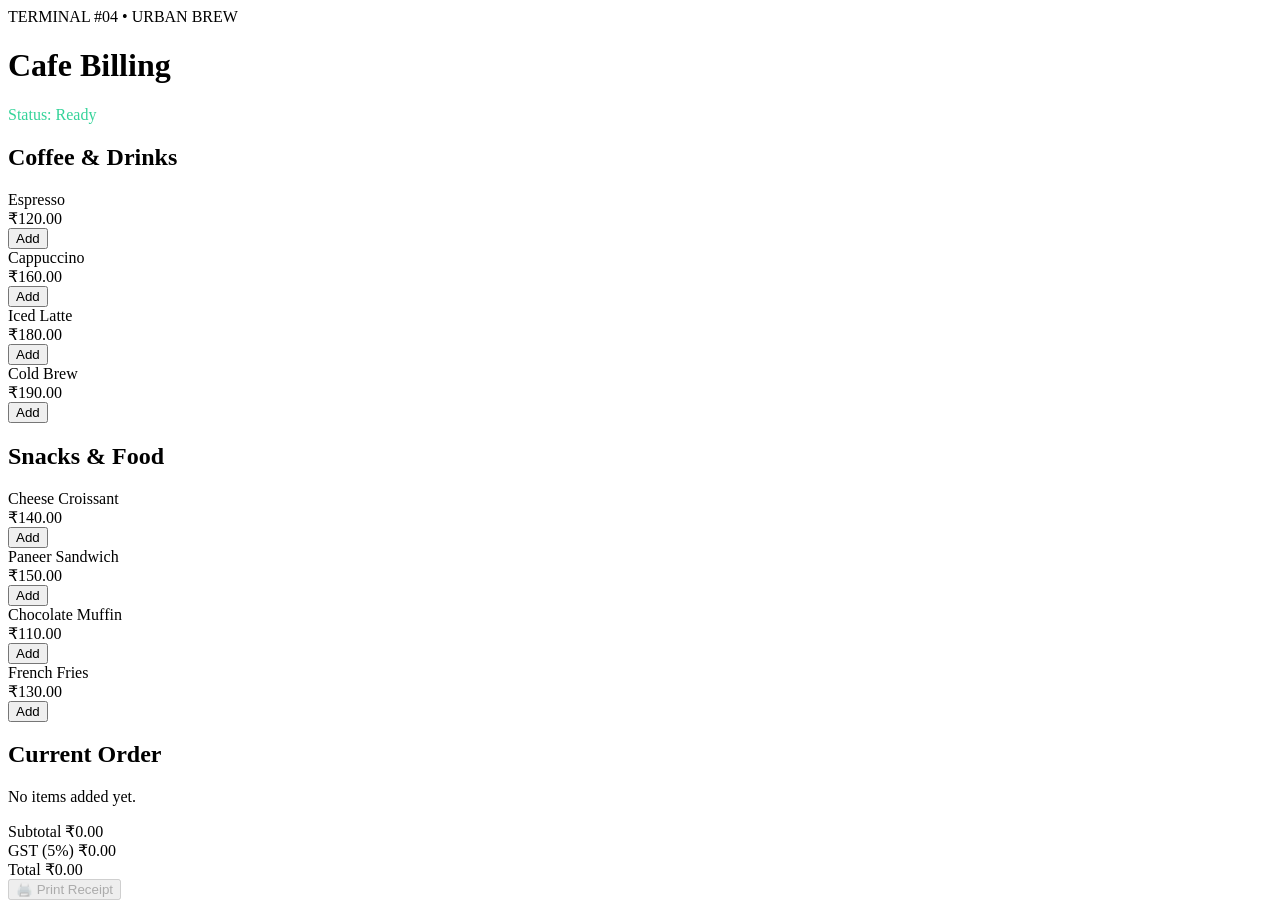
==== billing.html @ c46602fe "Add initial HTML and configuration files for cafe billing system" ====
<!DOCTYPE html>
<html lang="en">
<head>
  <meta charset="UTF-8" />
  <meta name="viewport" content="width=device-width, initial-scale=1.0" />
  <title>Urban Brew Cafe – Billing</title>
  <link rel="preconnect" href="https://fonts.googleapis.com" />
  <link rel="preconnect" href="https://fonts.gstatic.com" crossorigin />
  <link href="https://fonts.googleapis.com/css2?family=Courier+Prime:ital,wght@0,400;0,700;1,400&family=Plus+Jakarta+Sans:wght@400;500;600;700&family=Space+Mono:ital,wght@0,400;0,700;1,400&display=swap" rel="stylesheet" />
  <link rel="stylesheet" href="billing.css" />
</head>
<body>

<div class="pos-app-container">
  <div class="ambient-glow-mesh ambient-amber" aria-hidden="true"></div>
  <div class="ambient-glow-mesh ambient-indigo" aria-hidden="true"></div>

  <header class="pos-header">
    <div class="pos-brand">
      <div class="terminal-badge">
        <span class="pulse-indicator" id="pulse-indicator"></span>
        <span>TERMINAL #04 &bull; URBAN BREW</span>
      </div>
      <h1 class="pos-title">Cafe Billing</h1>
    </div>
    <div class="header-status-pill">
      <span id="header-status">Status: Ready</span>
    </div>
  </header>

  <main class="pos-workspace">
    <div class="menu-section">
      <h2 class="category-title">Coffee & Drinks</h2>
      <div class="menu-grid" id="drinks-grid"></div>
      <h2 class="category-title">Snacks & Food</h2>
      <div class="menu-grid" id="food-grid"></div>
    </div>

    <div class="billing-section">
      <h2>Current Order</h2>
      <div class="cart-list" id="cart-items">
        <p class="empty-cart-msg">No items added yet.</p>
      </div>
      <div class="summary">
        <div class="summary-row">
          <span>Subtotal</span>
          <span id="subtotal">₹0.00</span>
        </div>
        <div class="summary-row">
          <span>GST (5%)</span>
          <span id="tax">₹0.00</span>
        </div>
        <div class="summary-row total">
          <span>Total</span>
          <span id="total">₹0.00</span>
        </div>
        <button class="btn-checkout" id="print-receipt-btn">🖨️ Print Receipt</button>
      </div>
    </div>
  </main>
</div>

<script src="billing.js"></script>
</body>
</html>
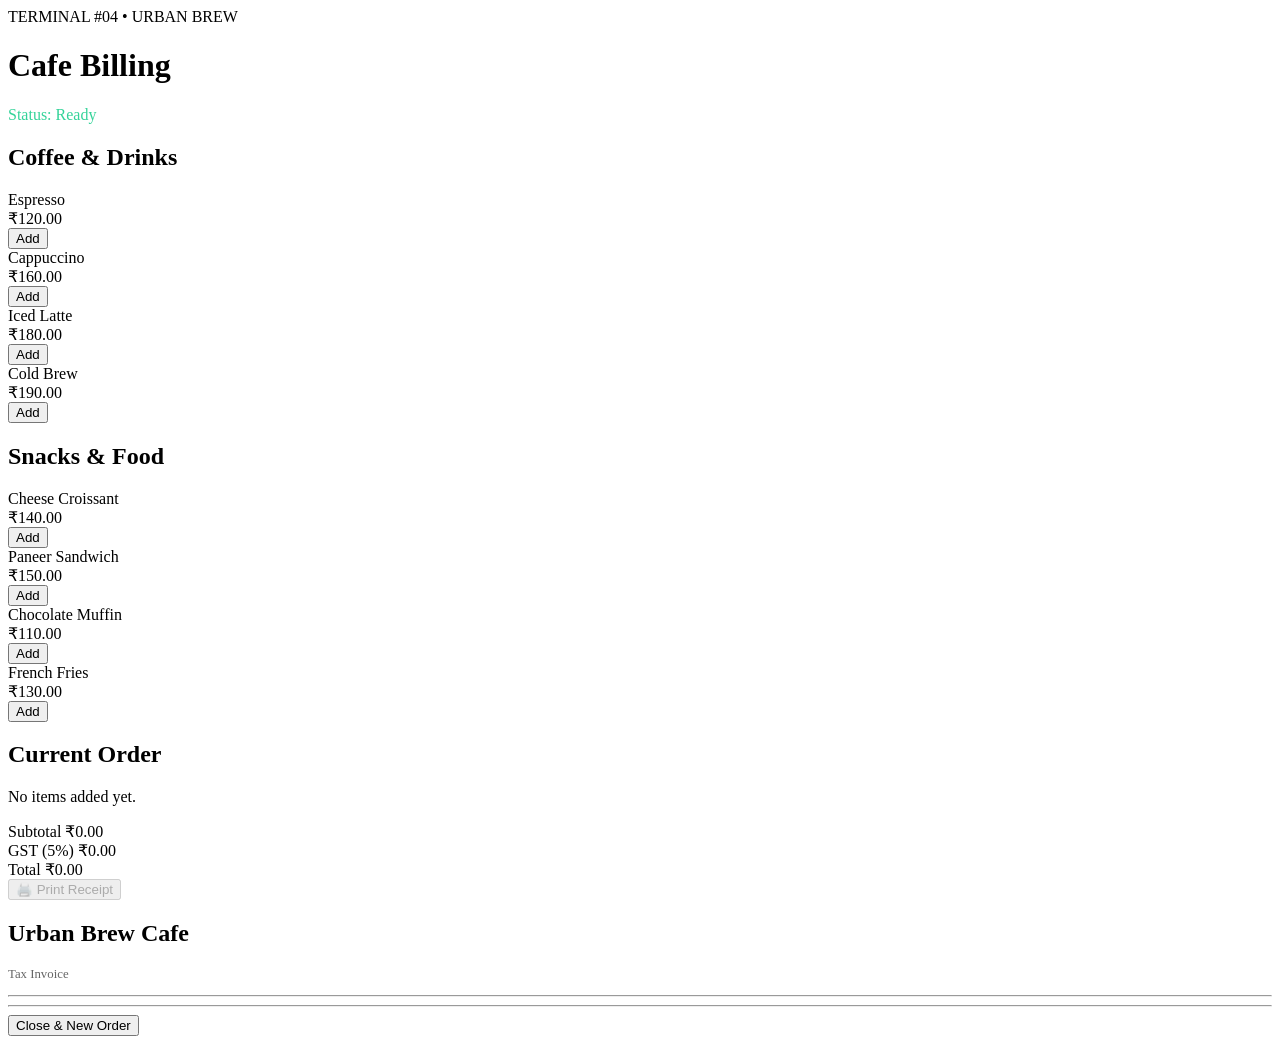
==== commit a400fddc: "Remove demo and index HTML files" ====
--- a/billing.html
+++ b/billing.html
@@ -12,9 +12,6 @@
 <body>
 
 <div class="pos-app-container">
-  <div class="ambient-glow-mesh ambient-amber" aria-hidden="true"></div>
-  <div class="ambient-glow-mesh ambient-indigo" aria-hidden="true"></div>
-
   <header class="pos-header">
     <div class="pos-brand">
       <div class="terminal-badge">
@@ -29,18 +26,22 @@
   </header>
 
   <main class="pos-workspace">
+    <!-- Menu Section -->
     <div class="menu-section">
       <h2 class="category-title">Coffee & Drinks</h2>
       <div class="menu-grid" id="drinks-grid"></div>
+
       <h2 class="category-title">Snacks & Food</h2>
       <div class="menu-grid" id="food-grid"></div>
     </div>
 
+    <!-- Billing / Cart Section -->
     <div class="billing-section">
       <h2>Current Order</h2>
       <div class="cart-list" id="cart-items">
         <p class="empty-cart-msg">No items added yet.</p>
       </div>
+
       <div class="summary">
         <div class="summary-row">
           <span>Subtotal</span>
@@ -54,12 +55,24 @@
           <span>Total</span>
           <span id="total">₹0.00</span>
         </div>
-        <button class="btn-checkout" id="print-receipt-btn">🖨️ Print Receipt</button>
+        <button class="btn-checkout" id="print-receipt-btn" onclick="printReceipt()">🖨️ Print Receipt</button>
       </div>
     </div>
   </main>
 </div>
 
+<!-- Receipt Modal -->
+<div class="modal" id="receipt-modal">
+  <div class="receipt-box">
+    <h2>Urban Brew Cafe</h2>
+    <p style="font-size: 0.8rem; color: #666;">Tax Invoice</p>
+    <hr style="margin: 0.5rem 0;" />
+    <div class="receipt-details" id="receipt-content"></div>
+    <hr style="margin: 0.5rem 0;" />
+    <button class="btn-close" onclick="closeModal()">Close & New Order</button>
+  </div>
+</div>
+
 <script src="billing.js"></script>
 </body>
 </html>
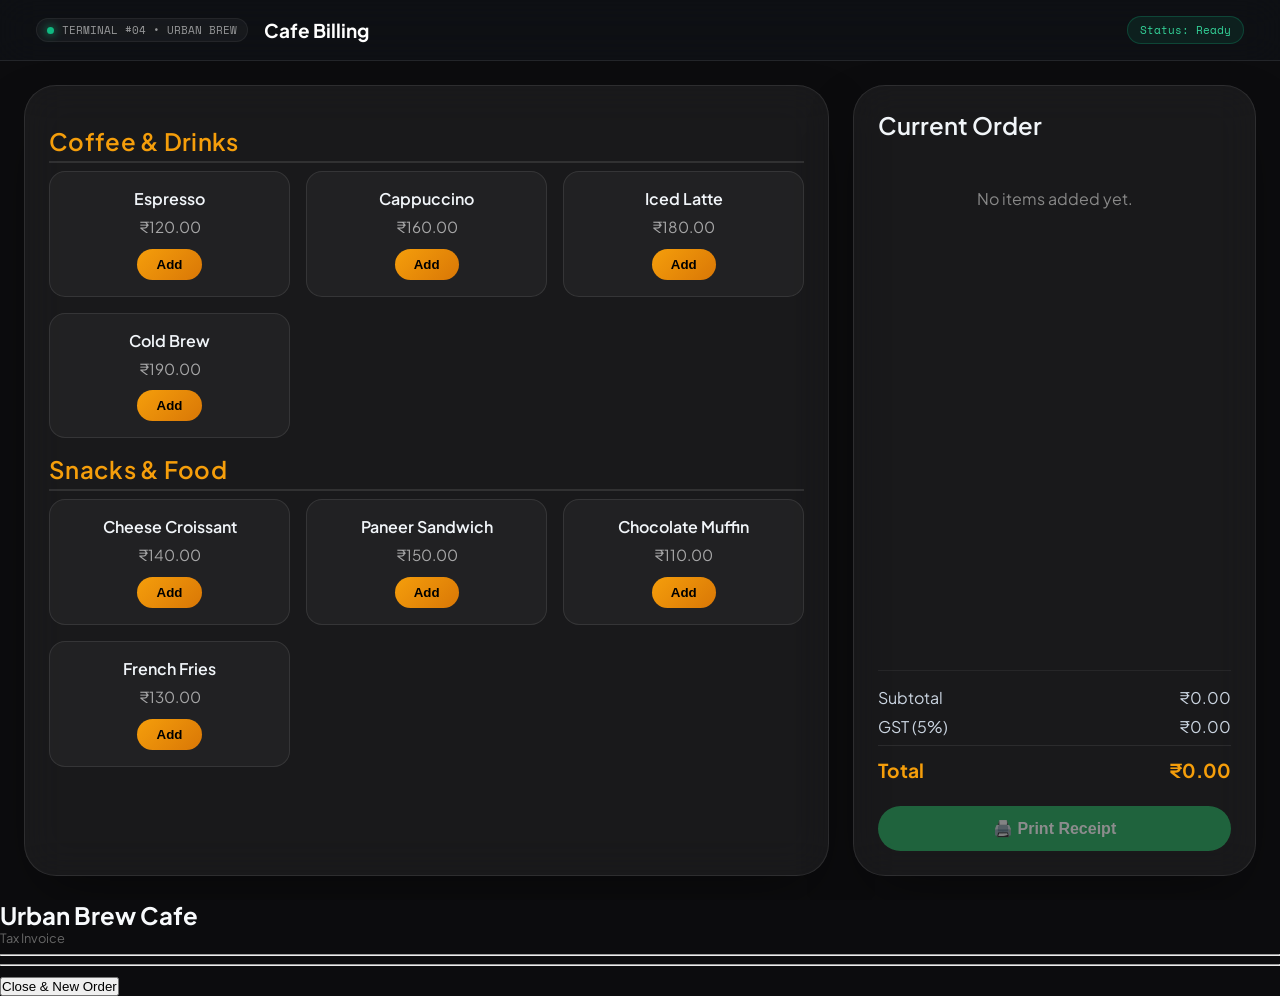
==== commit 07c7d9dc: "Add menu items with images and prices to the drinks and food sections" ====
--- a/billing.html
+++ b/billing.html
@@ -29,10 +29,61 @@
     <!-- Menu Section -->
     <div class="menu-section">
       <h2 class="category-title">Coffee & Drinks</h2>
-      <div class="menu-grid" id="drinks-grid"></div>
+      <div class="menu-grid" id="drinks-grid">
+        <!-- Static items with images -->
+        <div class="menu-card">
+          <img src="https://images.unsplash.com/photo-1510591509098-f4fdc6d0ff04?w=400&auto=format&fit=crop&q=80" alt="Espresso">
+          <div class="item-name">Espresso</div>
+          <div class="item-price">₹120.00</div>
+          <button class="btn-add" onclick="addToCart(1)">Add to Order</button>
+        </div>
+        <div class="menu-card">
+          <img src="https://images.unsplash.com/photo-1572442388796-11668a67e53d?w=400&auto=format&fit=crop&q=80" alt="Cappuccino">
+          <div class="item-name">Cappuccino</div>
+          <div class="item-price">₹160.00</div>
+          <button class="btn-add" onclick="addToCart(2)">Add to Order</button>
+        </div>
+        <div class="menu-card">
+          <img src="https://images.unsplash.com/photo-1517701604599-bb29b565090c?w=400&auto=format&fit=crop&q=80" alt="Iced Latte">
+          <div class="item-name">Iced Latte</div>
+          <div class="item-price">₹180.00</div>
+          <button class="btn-add" onclick="addToCart(3)">Add to Order</button>
+        </div>
+        <div class="menu-card">
+          <img src="https://images.unsplash.com/photo-1517701550927-30cf4ba1dba5?w=400&auto=format&fit=crop&q=80" alt="Cold Brew">
+          <div class="item-name">Cold Brew</div>
+          <div class="item-price">₹190.00</div>
+          <button class="btn-add" onclick="addToCart(4)">Add to Order</button>
+        </div>
+      </div>
 
       <h2 class="category-title">Snacks & Food</h2>
-      <div class="menu-grid" id="food-grid"></div>
+      <div class="menu-grid" id="food-grid">
+        <div class="menu-card">
+          <img src="https://images.unsplash.com/photo-1555507036-ab1f4038808a?w=400&auto=format&fit=crop&q=80" alt="Cheese Croissant">
+          <div class="item-name">Cheese Croissant</div>
+          <div class="item-price">₹140.00</div>
+          <button class="btn-add" onclick="addToCart(5)">Add to Order</button>
+        </div>
+        <div class="menu-card">
+          <img src="https://images.unsplash.com/photo-1528735602780-2552fd46c7af?w=400&auto=format&fit=crop&q=80" alt="Paneer Sandwich">
+          <div class="item-name">Paneer Sandwich</div>
+          <div class="item-price">₹150.00</div>
+          <button class="btn-add" onclick="addToCart(6)">Add to Order</button>
+        </div>
+        <div class="menu-card">
+          <img src="https://images.unsplash.com/photo-1607958996333-41aef7caefaa?w=400&auto=format&fit=crop&q=80" alt="Chocolate Muffin">
+          <div class="item-name">Chocolate Muffin</div>
+          <div class="item-price">₹110.00</div>
+          <button class="btn-add" onclick="addToCart(7)">Add to Order</button>
+        </div>
+        <div class="menu-card">
+          <img src="https://images.unsplash.com/photo-1573080496219-bb080dd4f877?w=400&auto=format&fit=crop&q=80" alt="French Fries">
+          <div class="item-name">French Fries</div>
+          <div class="item-price">₹130.00</div>
+          <button class="btn-add" onclick="addToCart(8)">Add to Order</button>
+        </div>
+      </div>
     </div>
 
     <!-- Billing / Cart Section -->
--- a/billing.css
+++ b/billing.css
@@ -0,0 +1,327 @@
+/* ===== DARK GLASS THEME – Billing Page ===== */
+:root {
+  --bg-deep: #0c0c0e;
+  --glass-bg-card: rgba(255, 255, 255, 0.055);
+  --glass-border: rgba(255, 255, 255, 0.09);
+  --glass-border-highlight: rgba(255, 255, 255, 0.18);
+  --glass-blur: blur(20px);
+  --accent-amber: #f59e0b;
+  --font-sans: 'Plus Jakarta Sans', sans-serif;
+  --font-mono: 'Space Mono', monospace;
+}
+
+* {
+  box-sizing: border-box;
+  margin: 0;
+  padding: 0;
+}
+
+html,
+body {
+  width: 100%;
+  min-height: 100%;
+  background-color: var(--bg-deep);
+  color: #f8fafc;
+  font-family: var(--font-sans);
+  overflow-x: hidden;
+}
+
+/* ===== APP CONTAINER ===== */
+.pos-app-container {
+  min-height: 100vh;
+  display: flex;
+  flex-direction: column;
+  background-color: var(--bg-deep);
+  position: relative;
+  overflow: hidden;
+}
+
+/* ===== AMBIENT GLOW ===== */
+.ambient-glow-mesh {
+  position: absolute;
+  border-radius: 9999px;
+  pointer-events: none;
+  z-index: 0;
+  filter: blur(130px);
+}
+.ambient-amber {
+  top: -100px;
+  left: 20%;
+  width: 580px;
+  height: 580px;
+  background: radial-gradient(circle, rgba(245, 158, 11, 0.16) 0%, transparent 70%);
+}
+.ambient-indigo {
+  bottom: -80px;
+  right: 20%;
+  width: 600px;
+  height: 600px;
+  background: radial-gradient(circle, rgba(99, 102, 241, 0.14) 0%, transparent 70%);
+}
+
+/* ===== HEADER ===== */
+.pos-header {
+  position: relative;
+  display: flex;
+  align-items: center;
+  justify-content: space-between;
+  padding: 16px 36px;
+  background: rgba(18, 20, 26, 0.55);
+  backdrop-filter: var(--glass-blur);
+  -webkit-backdrop-filter: var(--glass-blur);
+  border-bottom: 1px solid var(--glass-border);
+  z-index: 40;
+  flex-wrap: wrap;
+  gap: 8px;
+}
+.pos-brand {
+  display: flex;
+  align-items: center;
+  gap: 16px;
+  flex-wrap: wrap;
+}
+.terminal-badge {
+  display: inline-flex;
+  align-items: center;
+  gap: 8px;
+  font-family: var(--font-mono);
+  font-size: 10.5px;
+  color: rgba(255, 255, 255, 0.55);
+  background: rgba(255, 255, 255, 0.04);
+  padding: 3px 10px;
+  border-radius: 99px;
+  border: 1px solid rgba(255, 255, 255, 0.06);
+}
+.pulse-indicator {
+  width: 7px;
+  height: 7px;
+  border-radius: 50%;
+  background-color: #10b981;
+  box-shadow: 0 0 10px #10b981;
+  transition: background-color 0.3s, box-shadow 0.3s;
+}
+.pulse-indicator.printing {
+  background-color: var(--accent-amber);
+  box-shadow: 0 0 14px var(--accent-amber);
+  animation: pulse-amber 0.5s infinite alternate;
+}
+@keyframes pulse-amber {
+  0% { opacity: 0.4; transform: scale(0.8); }
+  100% { opacity: 1; transform: scale(1.2); }
+}
+.pos-title {
+  font-size: 19px;
+  font-weight: 700;
+  color: #ffffff;
+}
+.header-status-pill {
+  font-family: var(--font-mono);
+  font-size: 11px;
+  color: #34d399;
+  background: rgba(16, 185, 129, 0.1);
+  border: 1px solid rgba(16, 185, 129, 0.25);
+  padding: 5px 12px;
+  border-radius: 99px;
+  white-space: nowrap;
+}
+
+/* ===== WORKSPACE ===== */
+.pos-workspace {
+  position: relative;
+  flex: 1;
+  display: grid;
+  grid-template-columns: 2fr 1fr;
+  gap: 1.5rem;
+  padding: 1.5rem;
+  z-index: 10;
+  overflow: hidden;
+}
+
+/* ===== MENU SECTION ===== */
+.menu-section {
+  background: var(--glass-bg-card);
+  backdrop-filter: var(--glass-blur);
+  -webkit-backdrop-filter: var(--glass-blur);
+  border: 1px solid var(--glass-border);
+  border-radius: 32px;
+  padding: 1.5rem;
+  box-shadow: 0 25px 60px -20px rgba(0, 0, 0, 0.5);
+  overflow-y: auto;
+}
+.category-title {
+  margin: 1rem 0 0.5rem 0;
+  color: var(--accent-amber);
+  border-bottom: 2px solid rgba(255, 255, 255, 0.1);
+  padding-bottom: 0.3rem;
+  font-weight: 600;
+  letter-spacing: 0.3px;
+}
+.menu-grid {
+  display: grid;
+  grid-template-columns: repeat(auto-fill, minmax(180px, 1fr));
+  gap: 1rem;
+  margin-top: 0.5rem;
+}
+.menu-card {
+  background: rgba(255, 255, 255, 0.04);
+  border: 1px solid var(--glass-border);
+  border-radius: 16px;
+  padding: 1rem;
+  text-align: center;
+  transition: transform 0.2s, box-shadow 0.2s, background 0.2s;
+}
+.menu-card:hover {
+  transform: translateY(-2px);
+  background: rgba(255, 255, 255, 0.08);
+  box-shadow: 0 4px 20px rgba(0, 0, 0, 0.3);
+}
+.item-name {
+  font-weight: 600;
+  margin-bottom: 0.5rem;
+  color: #f1f5f9;
+}
+.item-price {
+  color: rgba(255, 255, 255, 0.6);
+  font-size: 0.95rem;
+  margin-bottom: 0.8rem;
+}
+.btn-add {
+  background: linear-gradient(135deg, #f59e0b 0%, #d97706 100%);
+  color: #000;
+  border: none;
+  padding: 0.5rem 1.2rem;
+  border-radius: 99px;
+  cursor: pointer;
+  font-weight: 700;
+  transition: transform 0.15s, filter 0.2s;
+}
+.btn-add:hover {
+  transform: scale(1.04);
+  filter: brightness(1.1);
+}
+
+/* ===== BILLING SECTION ===== */
+.billing-section {
+  background: var(--glass-bg-card);
+  backdrop-filter: var(--glass-blur);
+  -webkit-backdrop-filter: var(--glass-blur);
+  border: 1px solid var(--glass-border);
+  border-radius: 32px;
+  padding: 1.5rem;
+  box-shadow: 0 25px 60px -20px rgba(0, 0, 0, 0.5);
+  display: flex;
+  flex-direction: column;
+}
+.billing-section h2 {
+  color: #f1f5f9;
+  font-weight: 600;
+  margin-bottom: 0.5rem;
+}
+.cart-list {
+  flex: 1;
+  overflow-y: auto;
+  margin-top: 0.5rem;
+  border-bottom: 1px solid rgba(255, 255, 255, 0.06);
+  padding-bottom: 0.5rem;
+}
+.empty-cart-msg {
+  color: #888;
+  text-align: center;
+  margin-top: 2rem;
+}
+.cart-item {
+  display: flex;
+  justify-content: space-between;
+  align-items: center;
+  margin-bottom: 0.8rem;
+  color: #e2e8f0;
+}
+.cart-item-info strong {
+  display: block;
+}
+.cart-item-info small {
+  color: #94a3b8;
+}
+.qty-controls button {
+  background: rgba(255, 255, 255, 0.08);
+  border: 1px solid rgba(255, 255, 255, 0.1);
+  width: 28px;
+  height: 28px;
+  border-radius: 6px;
+  cursor: pointer;
+  font-weight: bold;
+  color: #f1f5f9;
+  transition: background 0.2s;
+}
+.qty-controls button:hover {
+  background: rgba(255, 255, 255, 0.18);
+}
+.qty-controls span {
+  margin: 0 0.5rem;
+  font-weight: 600;
+}
+
+.summary {
+  padding-top: 1rem;
+}
+.summary-row {
+  display: flex;
+  justify-content: space-between;
+  margin-bottom: 0.5rem;
+  color: #cbd5e1;
+}
+.summary-row.total {
+  font-weight: 700;
+  font-size: 1.2rem;
+  color: var(--accent-amber);
+  border-top: 1px solid rgba(255, 255, 255, 0.08);
+  padding-top: 0.8rem;
+  margin-top: 0.5rem;
+}
+.btn-checkout {
+  width: 100%;
+  background: #27ae60;
+  color: white;
+  border: none;
+  padding: 0.8rem;
+  border-radius: 99px;
+  font-size: 1rem;
+  font-weight: 700;
+  cursor: pointer;
+  margin-top: 1rem;
+  transition: transform 0.15s, filter 0.2s;
+}
+.btn-checkout:hover {
+  transform: scale(1.02);
+  filter: brightness(1.1);
+}
+.btn-checkout:disabled {
+  opacity: 0.5;
+  cursor: not-allowed;
+  transform: none;
+  filter: none;
+}
+
+/* ===== RESPONSIVE ===== */
+@media (max-width: 768px) {
+  .pos-workspace {
+    grid-template-columns: 1fr;
+    gap: 1rem;
+    padding: 1rem;
+  }
+  .menu-grid {
+    grid-template-columns: repeat(auto-fill, minmax(140px, 1fr));
+  }
+}
+@media (max-width: 600px) {
+  .pos-header {
+    padding: 12px 16px;
+  }
+  .pos-title {
+    font-size: 16px;
+  }
+  .terminal-badge {
+    font-size: 9px;
+    padding: 2px 8px;
+  }
+}
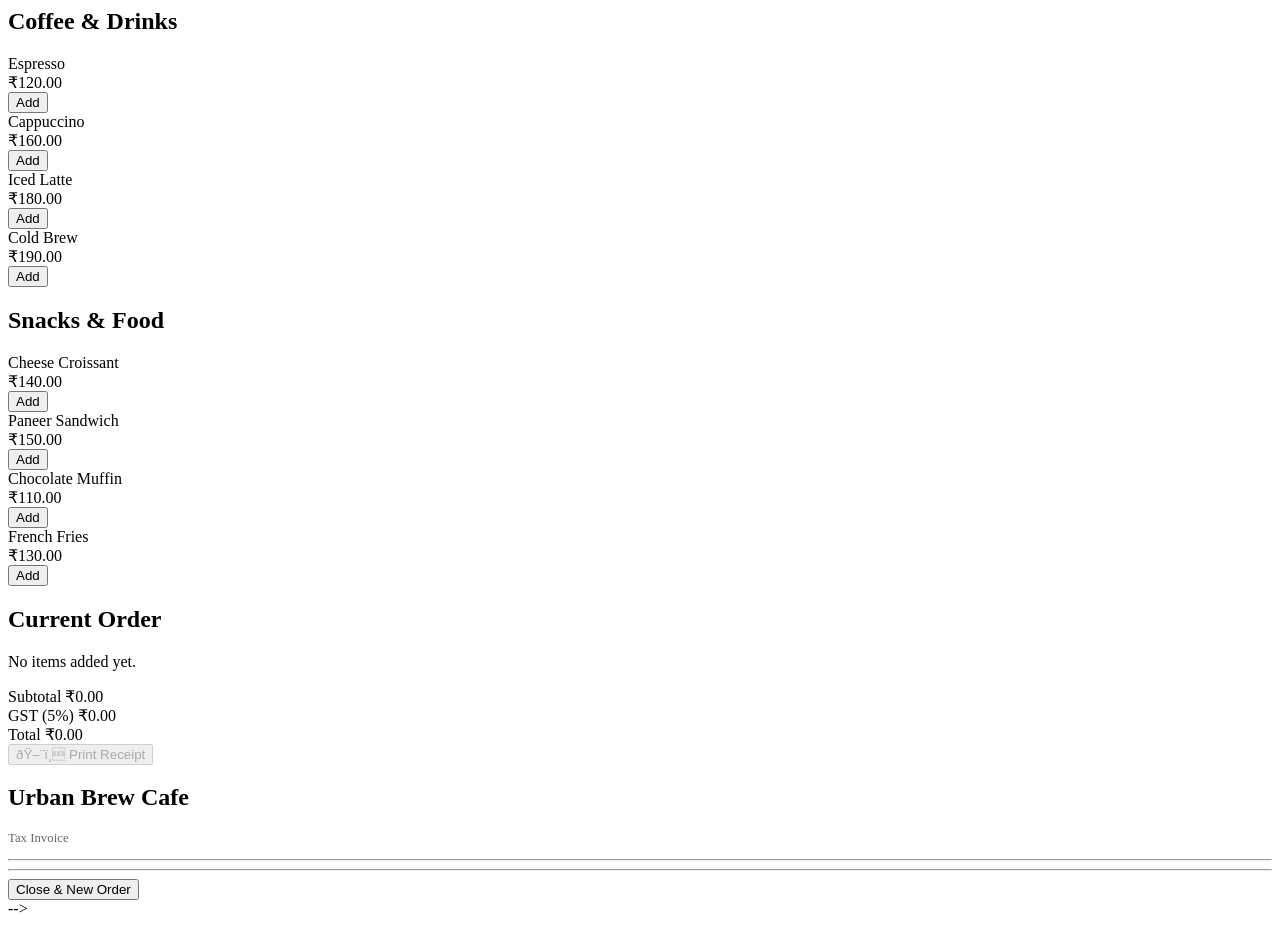
==== commit aac2273e: "update changes" ====
--- a/billing.html
+++ b/billing.html
@@ -1,4 +1,4 @@
-<!DOCTYPE html>
+<!-- <!DOCTYPE html>
 <html lang="en">
 <head>
   <meta charset="UTF-8" />
@@ -32,7 +32,7 @@
       <div class="menu-grid" id="drinks-grid">
         <!-- Static items with images -->
         <div class="menu-card">
-          <img src="https://images.unsplash.com/photo-1510591509098-f4fdc6d0ff04?w=400&auto=format&fit=crop&q=80" alt="Espresso">
+          <img src="https://images1510591509098-f4fdc6d0ff04?w=400&auto=format&fit.unsplash.com/photo-=crop&q=80" alt="Espresso">
           <div class="item-name">Espresso</div>
           <div class="item-price">₹120.00</div>
           <button class="btn-add" onclick="addToCart(1)">Add to Order</button>
@@ -126,4 +126,4 @@
 
 <script src="billing.js"></script>
 </body>
-</html>+</html> -->
--- a/billing.css
+++ b/billing.css
@@ -1,4 +1,4 @@
-/* ===== DARK GLASS THEME – Billing Page ===== */
+/* ===== DARK GLASS THEME – Billing Page 
 :root {
   --bg-deep: #0c0c0e;
   --glass-bg-card: rgba(255, 255, 255, 0.055);
@@ -26,7 +26,7 @@
   overflow-x: hidden;
 }
 
-/* ===== APP CONTAINER ===== */
+/* ===== APP CONTAINER 
 .pos-app-container {
   min-height: 100vh;
   display: flex;
@@ -36,7 +36,7 @@
   overflow: hidden;
 }
 
-/* ===== AMBIENT GLOW ===== */
+/* ===== AMBIENT 
 .ambient-glow-mesh {
   position: absolute;
   border-radius: 9999px;
@@ -59,7 +59,7 @@
   background: radial-gradient(circle, rgba(99, 102, 241, 0.14) 0%, transparent 70%);
 }
 
-/* ===== HEADER ===== */
+/* ===== HEADER 
 .pos-header {
   position: relative;
   display: flex;
@@ -125,7 +125,7 @@
   white-space: nowrap;
 }
 
-/* ===== WORKSPACE ===== */
+/* ===== WORKSPACE 
 .pos-workspace {
   position: relative;
   flex: 1;
@@ -137,7 +137,7 @@
   overflow: hidden;
 }
 
-/* ===== MENU SECTION ===== */
+/* ===== MENU SECTION
 .menu-section {
   background: var(--glass-bg-card);
   backdrop-filter: var(--glass-blur);
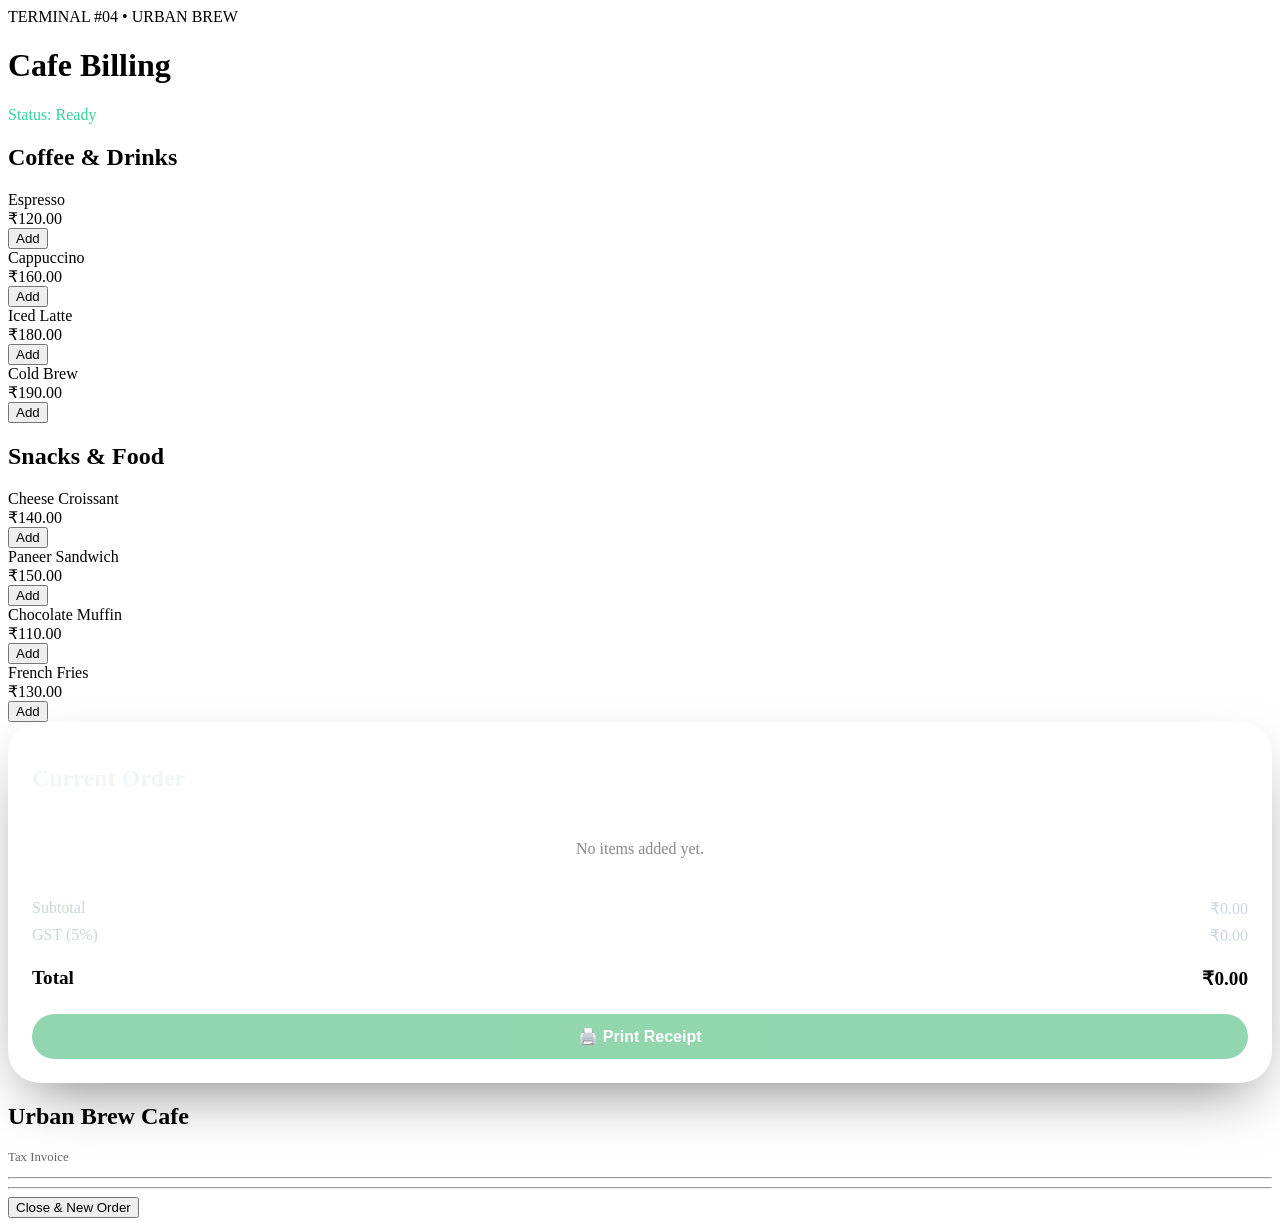
==== commit 385a0759: "changes" ====
--- a/billing.html
+++ b/billing.html
@@ -1,4 +1,4 @@
-<!-- <!DOCTYPE html>
+<!DOCTYPE html>
 <html lang="en">
 <head>
   <meta charset="UTF-8" />
@@ -126,4 +126,4 @@
 
 <script src="billing.js"></script>
 </body>
-</html> -->+</html>
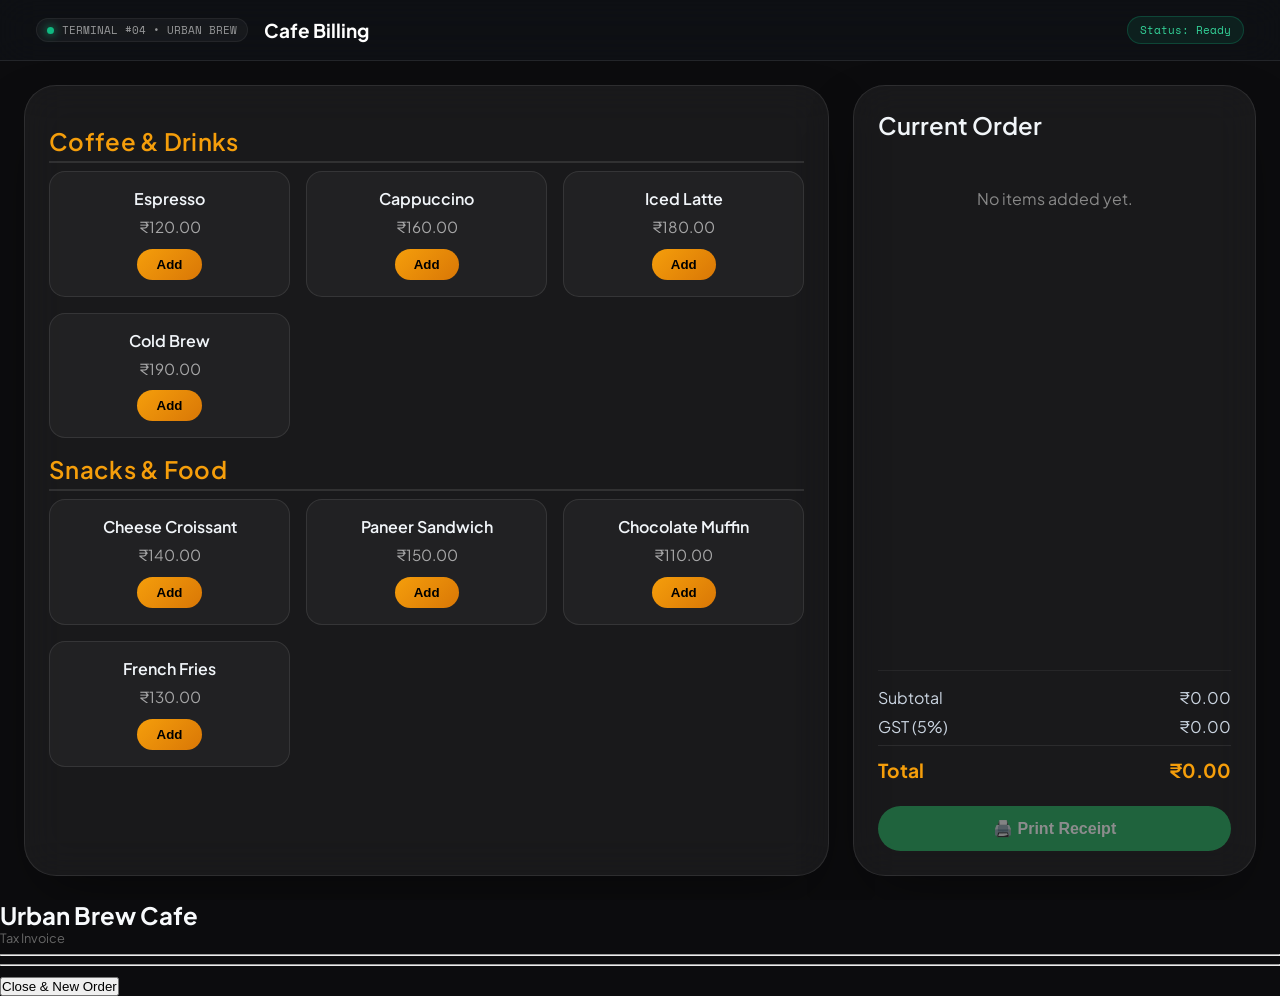
==== commit 67eb317f: "Remove commented DOCTYPE declaration and ensure proper HTML structure" ====
--- a/billing.html
+++ b/billing.html
@@ -126,4 +126,4 @@
 
 <script src="billing.js"></script>
 </body>
-</html>+</html> 
--- a/billing.css
+++ b/billing.css
@@ -1,327 +1,326 @@
-/* ===== DARK GLASS THEME – Billing Page 
-:root {
-  --bg-deep: #0c0c0e;
-  --glass-bg-card: rgba(255, 255, 255, 0.055);
-  --glass-border: rgba(255, 255, 255, 0.09);
-  --glass-border-highlight: rgba(255, 255, 255, 0.18);
-  --glass-blur: blur(20px);
-  --accent-amber: #f59e0b;
-  --font-sans: 'Plus Jakarta Sans', sans-serif;
-  --font-mono: 'Space Mono', monospace;
-}
-
-* {
-  box-sizing: border-box;
-  margin: 0;
-  padding: 0;
-}
-
-html,
-body {
-  width: 100%;
-  min-height: 100%;
-  background-color: var(--bg-deep);
-  color: #f8fafc;
-  font-family: var(--font-sans);
-  overflow-x: hidden;
-}
-
-/* ===== APP CONTAINER 
-.pos-app-container {
-  min-height: 100vh;
-  display: flex;
-  flex-direction: column;
-  background-color: var(--bg-deep);
-  position: relative;
-  overflow: hidden;
-}
-
-/* ===== AMBIENT 
-.ambient-glow-mesh {
-  position: absolute;
-  border-radius: 9999px;
-  pointer-events: none;
-  z-index: 0;
-  filter: blur(130px);
-}
-.ambient-amber {
-  top: -100px;
-  left: 20%;
-  width: 580px;
-  height: 580px;
-  background: radial-gradient(circle, rgba(245, 158, 11, 0.16) 0%, transparent 70%);
-}
-.ambient-indigo {
-  bottom: -80px;
-  right: 20%;
-  width: 600px;
-  height: 600px;
-  background: radial-gradient(circle, rgba(99, 102, 241, 0.14) 0%, transparent 70%);
-}
-
-/* ===== HEADER 
-.pos-header {
-  position: relative;
-  display: flex;
-  align-items: center;
-  justify-content: space-between;
-  padding: 16px 36px;
-  background: rgba(18, 20, 26, 0.55);
-  backdrop-filter: var(--glass-blur);
-  -webkit-backdrop-filter: var(--glass-blur);
-  border-bottom: 1px solid var(--glass-border);
-  z-index: 40;
-  flex-wrap: wrap;
-  gap: 8px;
-}
-.pos-brand {
-  display: flex;
-  align-items: center;
-  gap: 16px;
-  flex-wrap: wrap;
-}
-.terminal-badge {
-  display: inline-flex;
-  align-items: center;
-  gap: 8px;
-  font-family: var(--font-mono);
-  font-size: 10.5px;
-  color: rgba(255, 255, 255, 0.55);
-  background: rgba(255, 255, 255, 0.04);
-  padding: 3px 10px;
-  border-radius: 99px;
-  border: 1px solid rgba(255, 255, 255, 0.06);
-}
-.pulse-indicator {
-  width: 7px;
-  height: 7px;
-  border-radius: 50%;
-  background-color: #10b981;
-  box-shadow: 0 0 10px #10b981;
-  transition: background-color 0.3s, box-shadow 0.3s;
-}
-.pulse-indicator.printing {
-  background-color: var(--accent-amber);
-  box-shadow: 0 0 14px var(--accent-amber);
-  animation: pulse-amber 0.5s infinite alternate;
-}
-@keyframes pulse-amber {
-  0% { opacity: 0.4; transform: scale(0.8); }
-  100% { opacity: 1; transform: scale(1.2); }
-}
-.pos-title {
-  font-size: 19px;
-  font-weight: 700;
-  color: #ffffff;
-}
-.header-status-pill {
-  font-family: var(--font-mono);
-  font-size: 11px;
-  color: #34d399;
-  background: rgba(16, 185, 129, 0.1);
-  border: 1px solid rgba(16, 185, 129, 0.25);
-  padding: 5px 12px;
-  border-radius: 99px;
-  white-space: nowrap;
-}
-
-/* ===== WORKSPACE 
-.pos-workspace {
-  position: relative;
-  flex: 1;
-  display: grid;
-  grid-template-columns: 2fr 1fr;
-  gap: 1.5rem;
-  padding: 1.5rem;
-  z-index: 10;
-  overflow: hidden;
-}
-
-/* ===== MENU SECTION
-.menu-section {
-  background: var(--glass-bg-card);
-  backdrop-filter: var(--glass-blur);
-  -webkit-backdrop-filter: var(--glass-blur);
-  border: 1px solid var(--glass-border);
-  border-radius: 32px;
-  padding: 1.5rem;
-  box-shadow: 0 25px 60px -20px rgba(0, 0, 0, 0.5);
-  overflow-y: auto;
-}
-.category-title {
-  margin: 1rem 0 0.5rem 0;
-  color: var(--accent-amber);
-  border-bottom: 2px solid rgba(255, 255, 255, 0.1);
-  padding-bottom: 0.3rem;
-  font-weight: 600;
-  letter-spacing: 0.3px;
-}
-.menu-grid {
-  display: grid;
-  grid-template-columns: repeat(auto-fill, minmax(180px, 1fr));
-  gap: 1rem;
-  margin-top: 0.5rem;
-}
-.menu-card {
-  background: rgba(255, 255, 255, 0.04);
-  border: 1px solid var(--glass-border);
-  border-radius: 16px;
-  padding: 1rem;
-  text-align: center;
-  transition: transform 0.2s, box-shadow 0.2s, background 0.2s;
-}
-.menu-card:hover {
-  transform: translateY(-2px);
-  background: rgba(255, 255, 255, 0.08);
-  box-shadow: 0 4px 20px rgba(0, 0, 0, 0.3);
-}
-.item-name {
-  font-weight: 600;
-  margin-bottom: 0.5rem;
-  color: #f1f5f9;
-}
-.item-price {
-  color: rgba(255, 255, 255, 0.6);
-  font-size: 0.95rem;
-  margin-bottom: 0.8rem;
-}
-.btn-add {
-  background: linear-gradient(135deg, #f59e0b 0%, #d97706 100%);
-  color: #000;
-  border: none;
-  padding: 0.5rem 1.2rem;
-  border-radius: 99px;
-  cursor: pointer;
-  font-weight: 700;
-  transition: transform 0.15s, filter 0.2s;
-}
-.btn-add:hover {
-  transform: scale(1.04);
-  filter: brightness(1.1);
-}
-
-/* ===== BILLING SECTION ===== */
-.billing-section {
-  background: var(--glass-bg-card);
-  backdrop-filter: var(--glass-blur);
-  -webkit-backdrop-filter: var(--glass-blur);
-  border: 1px solid var(--glass-border);
-  border-radius: 32px;
-  padding: 1.5rem;
-  box-shadow: 0 25px 60px -20px rgba(0, 0, 0, 0.5);
-  display: flex;
-  flex-direction: column;
-}
-.billing-section h2 {
-  color: #f1f5f9;
-  font-weight: 600;
-  margin-bottom: 0.5rem;
-}
-.cart-list {
-  flex: 1;
-  overflow-y: auto;
-  margin-top: 0.5rem;
-  border-bottom: 1px solid rgba(255, 255, 255, 0.06);
-  padding-bottom: 0.5rem;
-}
-.empty-cart-msg {
-  color: #888;
-  text-align: center;
-  margin-top: 2rem;
-}
-.cart-item {
-  display: flex;
-  justify-content: space-between;
-  align-items: center;
-  margin-bottom: 0.8rem;
-  color: #e2e8f0;
-}
-.cart-item-info strong {
-  display: block;
-}
-.cart-item-info small {
-  color: #94a3b8;
-}
-.qty-controls button {
-  background: rgba(255, 255, 255, 0.08);
-  border: 1px solid rgba(255, 255, 255, 0.1);
-  width: 28px;
-  height: 28px;
-  border-radius: 6px;
-  cursor: pointer;
-  font-weight: bold;
-  color: #f1f5f9;
-  transition: background 0.2s;
-}
-.qty-controls button:hover {
-  background: rgba(255, 255, 255, 0.18);
-}
-.qty-controls span {
-  margin: 0 0.5rem;
-  font-weight: 600;
-}
-
-.summary {
-  padding-top: 1rem;
-}
-.summary-row {
-  display: flex;
-  justify-content: space-between;
-  margin-bottom: 0.5rem;
-  color: #cbd5e1;
-}
-.summary-row.total {
-  font-weight: 700;
-  font-size: 1.2rem;
-  color: var(--accent-amber);
-  border-top: 1px solid rgba(255, 255, 255, 0.08);
-  padding-top: 0.8rem;
-  margin-top: 0.5rem;
-}
-.btn-checkout {
-  width: 100%;
-  background: #27ae60;
-  color: white;
-  border: none;
-  padding: 0.8rem;
-  border-radius: 99px;
-  font-size: 1rem;
-  font-weight: 700;
-  cursor: pointer;
-  margin-top: 1rem;
-  transition: transform 0.15s, filter 0.2s;
-}
-.btn-checkout:hover {
-  transform: scale(1.02);
-  filter: brightness(1.1);
-}
-.btn-checkout:disabled {
-  opacity: 0.5;
-  cursor: not-allowed;
-  transform: none;
-  filter: none;
-}
-
-/* ===== RESPONSIVE ===== */
-@media (max-width: 768px) {
-  .pos-workspace {
-    grid-template-columns: 1fr;
-    gap: 1rem;
-    padding: 1rem;
-  }
-  .menu-grid {
-    grid-template-columns: repeat(auto-fill, minmax(140px, 1fr));
-  }
-}
-@media (max-width: 600px) {
-  .pos-header {
-    padding: 12px 16px;
-  }
-  .pos-title {
-    font-size: 16px;
-  }
-  .terminal-badge {
-    font-size: 9px;
-    padding: 2px 8px;
-  }
+
+:root {
+  --bg-deep: #0c0c0e;
+  --glass-bg-card: rgba(255, 255, 255, 0.055);
+  --glass-border: rgba(255, 255, 255, 0.09);
+  --glass-border-highlight: rgba(255, 255, 255, 0.18);
+  --glass-blur: blur(20px);
+  --accent-amber: #f59e0b;
+  --font-sans: 'Plus Jakarta Sans', sans-serif;
+  --font-mono: 'Space Mono', monospace;
+}
+
+* {
+  box-sizing: border-box;
+  margin: 0;
+  padding: 0;
+}
+
+html,
+body {
+  width: 100%;
+  min-height: 100%;
+  background-color: var(--bg-deep);
+  color: #f8fafc;
+  font-family: var(--font-sans);
+  overflow-x: hidden;
+}
+
+
+.pos-app-container {
+  min-height: 100vh;
+  display: flex;
+  flex-direction: column;
+  background-color: var(--bg-deep);
+  position: relative;
+  overflow: hidden;
+}
+
+
+.ambient-glow-mesh {
+  position: absolute;
+  border-radius: 9999px;
+  pointer-events: none;
+  z-index: 0;
+  filter: blur(130px);
+}
+.ambient-amber {
+  top: -100px;
+  left: 20%;
+  width: 580px;
+  height: 580px;
+  background: radial-gradient(circle, rgba(245, 158, 11, 0.16) 0%, transparent 70%);
+}
+.ambient-indigo {
+  bottom: -80px;
+  right: 20%;
+  width: 600px;
+  height: 600px;
+  background: radial-gradient(circle, rgba(99, 102, 241, 0.14) 0%, transparent 70%);
+}
+
+
+.pos-header {
+  position: relative;
+  display: flex;
+  align-items: center;
+  justify-content: space-between;
+  padding: 16px 36px;
+  background: rgba(18, 20, 26, 0.55);
+  backdrop-filter: var(--glass-blur);
+  -webkit-backdrop-filter: var(--glass-blur);
+  border-bottom: 1px solid var(--glass-border);
+  z-index: 40;
+  flex-wrap: wrap;
+  gap: 8px;
+}
+.pos-brand {
+  display: flex;
+  align-items: center;
+  gap: 16px;
+  flex-wrap: wrap;
+}
+.terminal-badge {
+  display: inline-flex;
+  align-items: center;
+  gap: 8px;
+  font-family: var(--font-mono);
+  font-size: 10.5px;
+  color: rgba(255, 255, 255, 0.55);
+  background: rgba(255, 255, 255, 0.04);
+  padding: 3px 10px;
+  border-radius: 99px;
+  border: 1px solid rgba(255, 255, 255, 0.06);
+}
+.pulse-indicator {
+  width: 7px;
+  height: 7px;
+  border-radius: 50%;
+  background-color: #10b981;
+  box-shadow: 0 0 10px #10b981;
+  transition: background-color 0.3s, box-shadow 0.3s;
+}
+.pulse-indicator.printing {
+  background-color: var(--accent-amber);
+  box-shadow: 0 0 14px var(--accent-amber);
+  animation: pulse-amber 0.5s infinite alternate;
+}
+@keyframes pulse-amber {
+  0% { opacity: 0.4; transform: scale(0.8); }
+  100% { opacity: 1; transform: scale(1.2); }
+}
+.pos-title {
+  font-size: 19px;
+  font-weight: 700;
+  color: #ffffff;
+}
+.header-status-pill {
+  font-family: var(--font-mono);
+  font-size: 11px;
+  color: #34d399;
+  background: rgba(16, 185, 129, 0.1);
+  border: 1px solid rgba(16, 185, 129, 0.25);
+  padding: 5px 12px;
+  border-radius: 99px;
+  white-space: nowrap;
+}
+
+
+.pos-workspace {
+  position: relative;
+  flex: 1;
+  display: grid;
+  grid-template-columns: 2fr 1fr;
+  gap: 1.5rem;
+  padding: 1.5rem;
+  z-index: 10;
+  overflow: hidden;
+}
+
+.menu-section {
+  background: var(--glass-bg-card);
+  backdrop-filter: var(--glass-blur);
+  -webkit-backdrop-filter: var(--glass-blur);
+  border: 1px solid var(--glass-border);
+  border-radius: 32px;
+  padding: 1.5rem;
+  box-shadow: 0 25px 60px -20px rgba(0, 0, 0, 0.5);
+  overflow-y: auto;
+}
+.category-title {
+  margin: 1rem 0 0.5rem 0;
+  color: var(--accent-amber);
+  border-bottom: 2px solid rgba(255, 255, 255, 0.1);
+  padding-bottom: 0.3rem;
+  font-weight: 600;
+  letter-spacing: 0.3px;
+}
+.menu-grid {
+  display: grid;
+  grid-template-columns: repeat(auto-fill, minmax(180px, 1fr));
+  gap: 1rem;
+  margin-top: 0.5rem;
+}
+.menu-card {
+  background: rgba(255, 255, 255, 0.04);
+  border: 1px solid var(--glass-border);
+  border-radius: 16px;
+  padding: 1rem;
+  text-align: center;
+  transition: transform 0.2s, box-shadow 0.2s, background 0.2s;
+}
+.menu-card:hover {
+  transform: translateY(-2px);
+  background: rgba(255, 255, 255, 0.08);
+  box-shadow: 0 4px 20px rgba(0, 0, 0, 0.3);
+}
+.item-name {
+  font-weight: 600;
+  margin-bottom: 0.5rem;
+  color: #f1f5f9;
+}
+.item-price {
+  color: rgba(255, 255, 255, 0.6);
+  font-size: 0.95rem;
+  margin-bottom: 0.8rem;
+}
+.btn-add {
+  background: linear-gradient(135deg, #f59e0b 0%, #d97706 100%);
+  color: #000;
+  border: none;
+  padding: 0.5rem 1.2rem;
+  border-radius: 99px;
+  cursor: pointer;
+  font-weight: 700;
+  transition: transform 0.15s, filter 0.2s;
+}
+.btn-add:hover {
+  transform: scale(1.04);
+  filter: brightness(1.1);
+}
+
+
+.billing-section {
+  background: var(--glass-bg-card);
+  backdrop-filter: var(--glass-blur);
+  -webkit-backdrop-filter: var(--glass-blur);
+  border: 1px solid var(--glass-border);
+  border-radius: 32px;
+  padding: 1.5rem;
+  box-shadow: 0 25px 60px -20px rgba(0, 0, 0, 0.5);
+  display: flex;
+  flex-direction: column;
+}
+.billing-section h2 {
+  color: #f1f5f9;
+  font-weight: 600;
+  margin-bottom: 0.5rem;
+}
+.cart-list {
+  flex: 1;
+  overflow-y: auto;
+  margin-top: 0.5rem;
+  border-bottom: 1px solid rgba(255, 255, 255, 0.06);
+  padding-bottom: 0.5rem;
+}
+.empty-cart-msg {
+  color: #888;
+  text-align: center;
+  margin-top: 2rem;
+}
+.cart-item {
+  display: flex;
+  justify-content: space-between;
+  align-items: center;
+  margin-bottom: 0.8rem;
+  color: #e2e8f0;
+}
+.cart-item-info strong {
+  display: block;
+}
+.cart-item-info small {
+  color: #94a3b8;
+}
+.qty-controls button {
+  background: rgba(255, 255, 255, 0.08);
+  border: 1px solid rgba(255, 255, 255, 0.1);
+  width: 28px;
+  height: 28px;
+  border-radius: 6px;
+  cursor: pointer;
+  font-weight: bold;
+  color: #f1f5f9;
+  transition: background 0.2s;
+}
+.qty-controls button:hover {
+  background: rgba(255, 255, 255, 0.18);
+}
+.qty-controls span {
+  margin: 0 0.5rem;
+  font-weight: 600;
+}
+
+.summary {
+  padding-top: 1rem;
+}
+.summary-row {
+  display: flex;
+  justify-content: space-between;
+  margin-bottom: 0.5rem;
+  color: #cbd5e1;
+}
+.summary-row.total {
+  font-weight: 700;
+  font-size: 1.2rem;
+  color: var(--accent-amber);
+  border-top: 1px solid rgba(255, 255, 255, 0.08);
+  padding-top: 0.8rem;
+  margin-top: 0.5rem;
+}
+.btn-checkout {
+  width: 100%;
+  background: #27ae60;
+  color: white;
+  border: none;
+  padding: 0.8rem;
+  border-radius: 99px;
+  font-size: 1rem;
+  font-weight: 700;
+  cursor: pointer;
+  margin-top: 1rem;
+  transition: transform 0.15s, filter 0.2s;
+}
+.btn-checkout:hover {
+  transform: scale(1.02);
+  filter: brightness(1.1);
+}
+.btn-checkout:disabled {
+  opacity: 0.5;
+  cursor: not-allowed;
+  transform: none;
+  filter: none;
+}
+
+
+@media (max-width: 768px) {
+  .pos-workspace {
+    grid-template-columns: 1fr;
+    gap: 1rem;
+    padding: 1rem;
+  }
+  .menu-grid {
+    grid-template-columns: repeat(auto-fill, minmax(140px, 1fr));
+  }
+}
+@media (max-width: 600px) {
+  .pos-header {
+    padding: 12px 16px;
+  }
+  .pos-title {
+    font-size: 16px;
+  }
+  .terminal-badge {
+    font-size: 9px;
+    padding: 2px 8px;
+  }
 }
